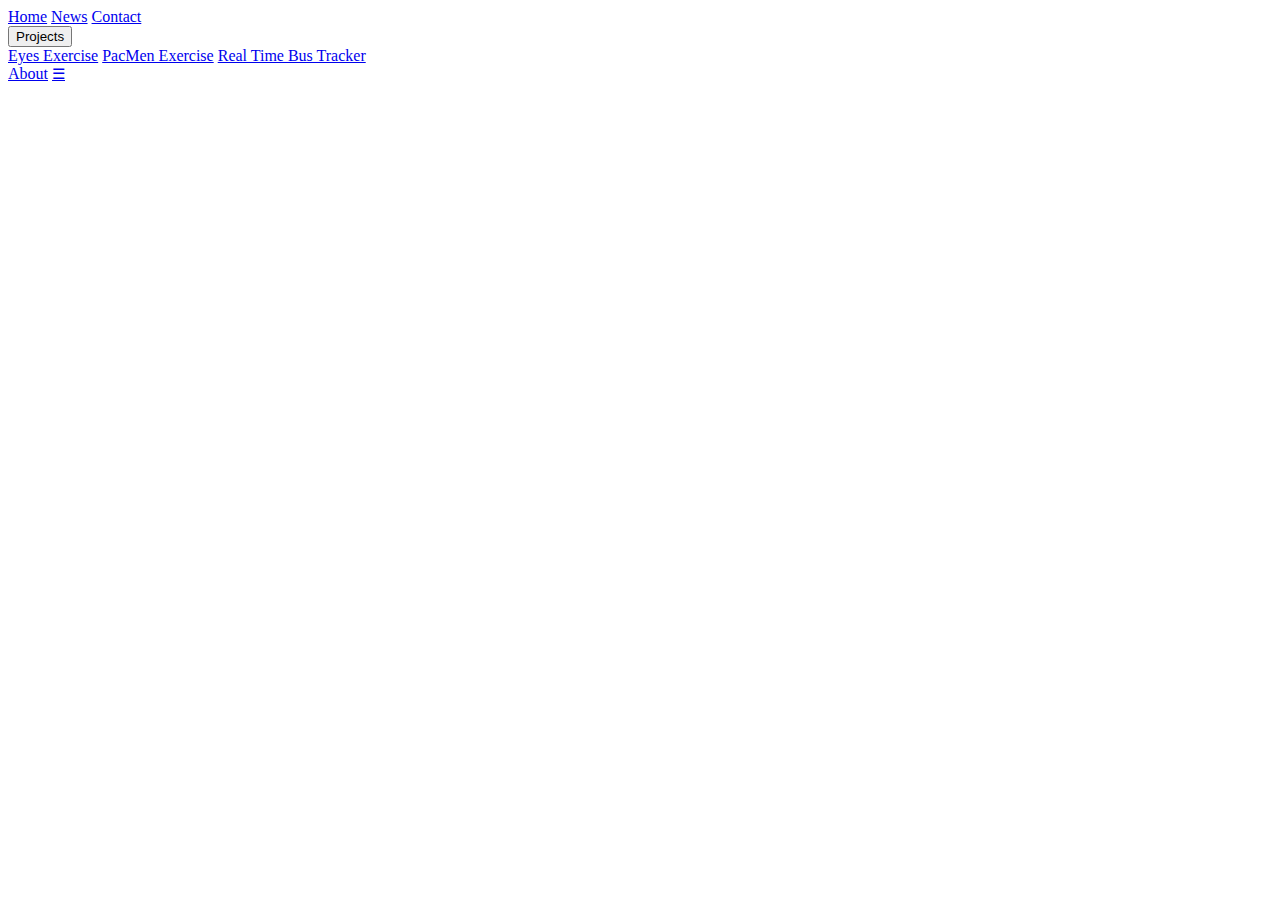
==== projects.html @ ca418f56 "Add files via upload" ====
<!DOCTYPE html>
<html lang="en">
<head>
    <meta charset="UTF-8">
    <meta http-equiv="X-UA-Compatible" content="IE=edge">
    <meta name="viewport" content="width=device-width, initial-scale=1.0">
    <title>Projects</title>
    <link rel="stylesheet" href="./styles.css" />
</head>
<body>

    <div class="topnav" id="myTopnav">
        <a href="#home" class="active">Home</a>
        <a href="#news">News</a>
        <a href="#contact">Contact</a>
        <div class="dropdown">
          <button class="dropbtn">Projects 
            <i class="fa fa-caret-down"></i>
          </button>
          <div class="dropdown-content">
            <a href="https://github.com/SWilkRobinson/Eyes-Exercise">Eyes Exercise</a>
            <a href="https://github.com/SWilkRobinson/PacMen-Exercise">PacMen Exercise</a>
            <a href="https://github.com/SWilkRobinson/Real-Time-Bus-Tracker">Real Time Bus Tracker</a>
          </div>
        </div> 
        <a href="#about">About</a>
        <a href="javascript:void(0);" style="font-size:15px;" class="icon" onclick="myFunction()">&#9776;</a>
      </div>

<main>
    <div></div>
    <div></div>
    <div></div>
</main>

</body>
</html>
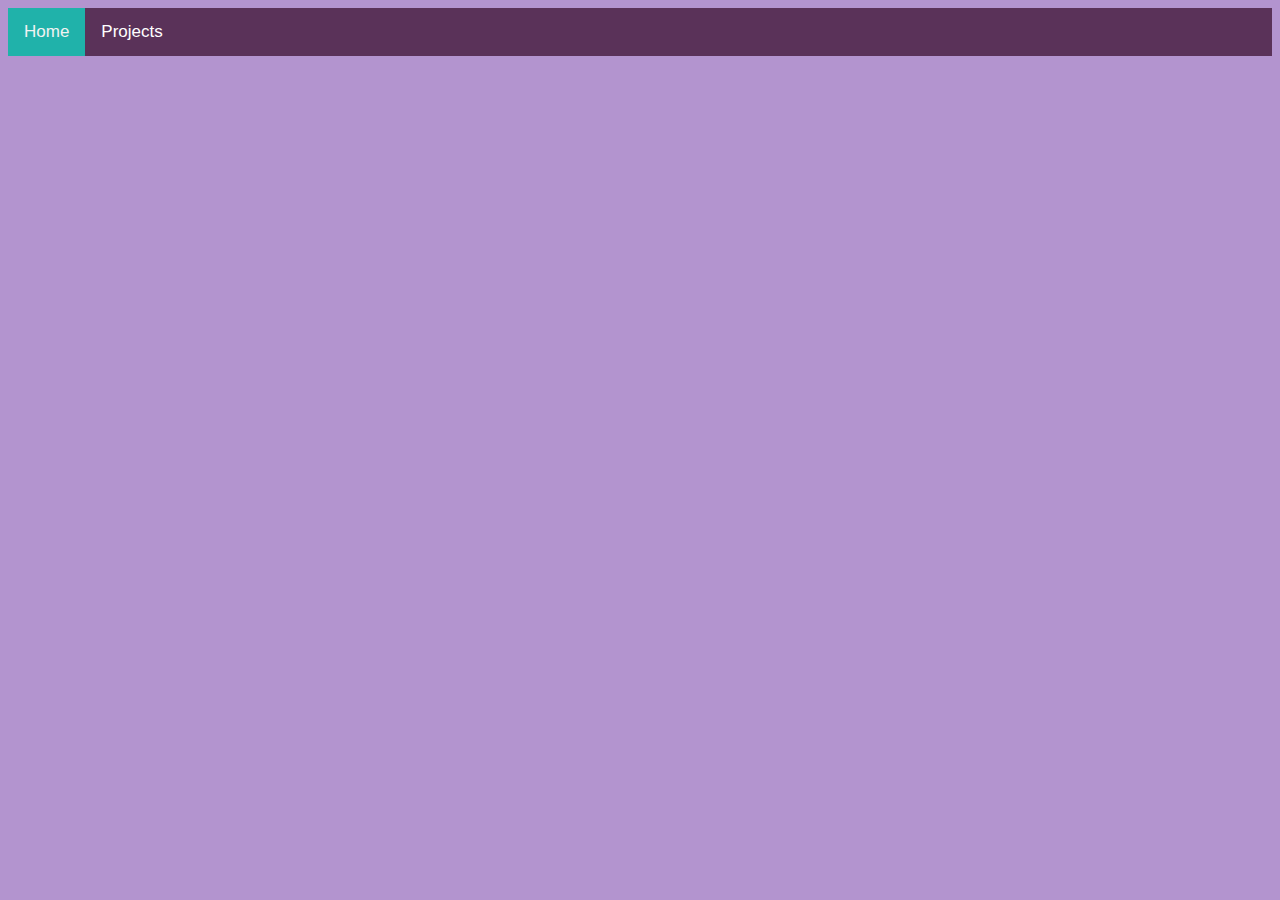
==== commit ff57e42c: "Update projects.html" ====
--- a/projects.html
+++ b/projects.html
@@ -10,9 +10,7 @@
 <body>
 
     <div class="topnav" id="myTopnav">
-        <a href="#home" class="active">Home</a>
-        <a href="#news">News</a>
-        <a href="#contact">Contact</a>
+        <a href="https://swilkrobinson.github.io/" class="active">Home</a>
         <div class="dropdown">
           <button class="dropbtn">Projects 
             <i class="fa fa-caret-down"></i>
@@ -23,7 +21,6 @@
             <a href="https://github.com/SWilkRobinson/Real-Time-Bus-Tracker">Real Time Bus Tracker</a>
           </div>
         </div> 
-        <a href="#about">About</a>
         <a href="javascript:void(0);" style="font-size:15px;" class="icon" onclick="myFunction()">&#9776;</a>
       </div>
 
@@ -34,4 +31,4 @@
 </main>
 
 </body>
-</html>+</html>
--- a/styles.css
+++ b/styles.css
@@ -0,0 +1,189 @@
+  body {
+    font-family: "Lato", sans-serif;
+    background-color: rgb(179, 148, 207);
+  }
+  /*attempt at making a grid...*/
+  .content-main{
+    display: grid;
+    grid-template-columns: repeat(4, 1fr);
+    grid-template-rows: repeat(4, 1fr);
+  }
+  
+  .image {
+    content: url("./biopiccopy2.png");
+    width: 220px; 
+    height: 280px;
+    margin: 0;
+    padding: 0;
+    border-radius: 50%;
+    position: relative;
+    grid-template-columns: 3 / 4;
+    grid-template-rows: 1 / 2;
+    border: 10px dotted aquamarine;
+    z-index: 5;
+    display: flex;
+    align-items: center;
+    justify-content: center;
+  }
+
+  .bio {
+    grid-template-columns: 4 / 5;
+    grid-template-rows: 2 / 3;
+    background: papayawhip;
+    padding: 50px;
+    position: relative;
+    font-style: normal;
+    color: black;
+  }
+
+  .contact {
+    grid-column: 2 / 3;
+    grid-row: 3 / 4;
+    background: papayawhip;
+    padding: 100px;
+    position: relative;
+    font-style: normal;
+    color: black;    
+  }
+
+  main {
+    margin-left: 140px; /* Same width as the sidebar + left position in px */
+    font-size: 16px; /* Increased text to enable scrolling */
+    padding: 0px 10px;
+  }
+
+ /*Side Navbar*/
+  .sidenav {
+    width: 7em;
+    position: fixed;
+    z-index: 1;
+    top: 300px;
+    left: 10px;
+    background: -webkit-linear-gradient(155deg, lightseagreen , lightyellow, cyan 60%);
+    overflow-x: hidden;
+    padding: 8px 0;
+    border-radius: 5%;
+    border: 5px groove lavender;
+    box-shadow: 5px 5px 10px 2px rgba(90,50,089) inset;
+    z-index: 10;
+  }
+  
+  .sidenav a {
+    padding: 6px 8px 6px 16px;
+    text-decoration: none;
+    font-size: 1.15em;
+    color: darkblue;
+    display: block;
+  }
+  
+  .sidenav a:hover {
+    color: rgb(194, 155, 240);
+  }
+  
+  @media screen and (max-height: 450px) {
+    .sidenav {padding-top: 15px;}
+    .sidenav a {font-size: 18px;}
+  }
+  /*Top Navbar*/
+  .topnav {
+    overflow: hidden;
+    background-color: rgba(90,50,089);
+  }
+  
+  .topnav a {
+    float: left;
+    display: block;
+    color: #f2f2f2;
+    text-align: center;
+    padding: 14px 16px;
+    text-decoration: none;
+    font-size: 17px;
+  }
+  
+  .active {
+    background-color: lightseagreen;
+    color: rgba(205, 132, 247, 0.678);
+  }
+  
+  .topnav .icon {
+    display: none;
+  }
+  
+  .dropdown {
+    float: left;
+    overflow: hidden;
+  }
+  
+  .dropdown .dropbtn {
+    font-size: 17px;    
+    border: none;
+    outline: none;
+    color: white;
+    padding: 14px 16px;
+    background-color: inherit;
+    font-family: inherit;
+    margin: 0;
+  }
+  
+  .dropdown-content {
+    display: none;
+    position: absolute;
+    background: -webkit-linear-gradient(155deg, lightseagreen , lightyellow, cyan 60%);
+    min-width: 160px;
+    box-shadow: 5px 5px 10px 2px rgba(90,50,089);
+    z-index: 6;
+  }
+  
+  .dropdown-content a {
+    float: none;
+    color: darkblue;
+    padding: 12px 16px;
+    text-decoration: none;
+    display: block;
+    text-align: left;
+  }
+  
+  .topnav a:hover, .dropdown:hover .dropbtn {
+    background-color: lightblue;
+    color: midnightblue;
+  }
+  
+  .dropdown-content a:hover {
+    background-color: #ddd;
+    color: black;
+  }
+  
+  .dropdown:hover .dropdown-content {
+    display: block;
+  }
+  
+  @media screen and (max-width: 600px) {
+    .topnav a:not(:first-child), .dropdown .dropbtn {
+      display: none;
+    }
+    .topnav a.icon {
+      float: right;
+      display: block;
+    }
+  }
+  
+  @media screen and (max-width: 600px) {
+    .topnav.responsive {position: relative;}
+    .topnav.responsive .icon {
+      position: absolute;
+      right: 0;
+      top: 0;
+    }
+    .topnav.responsive a {
+      float: none;
+      display: block;
+      text-align: left;
+    }
+    .topnav.responsive .dropdown {float: none;}
+    .topnav.responsive .dropdown-content {position: relative;}
+    .topnav.responsive .dropdown .dropbtn {
+      display: block;
+      width: 100%;
+      text-align: left;
+    }
+  }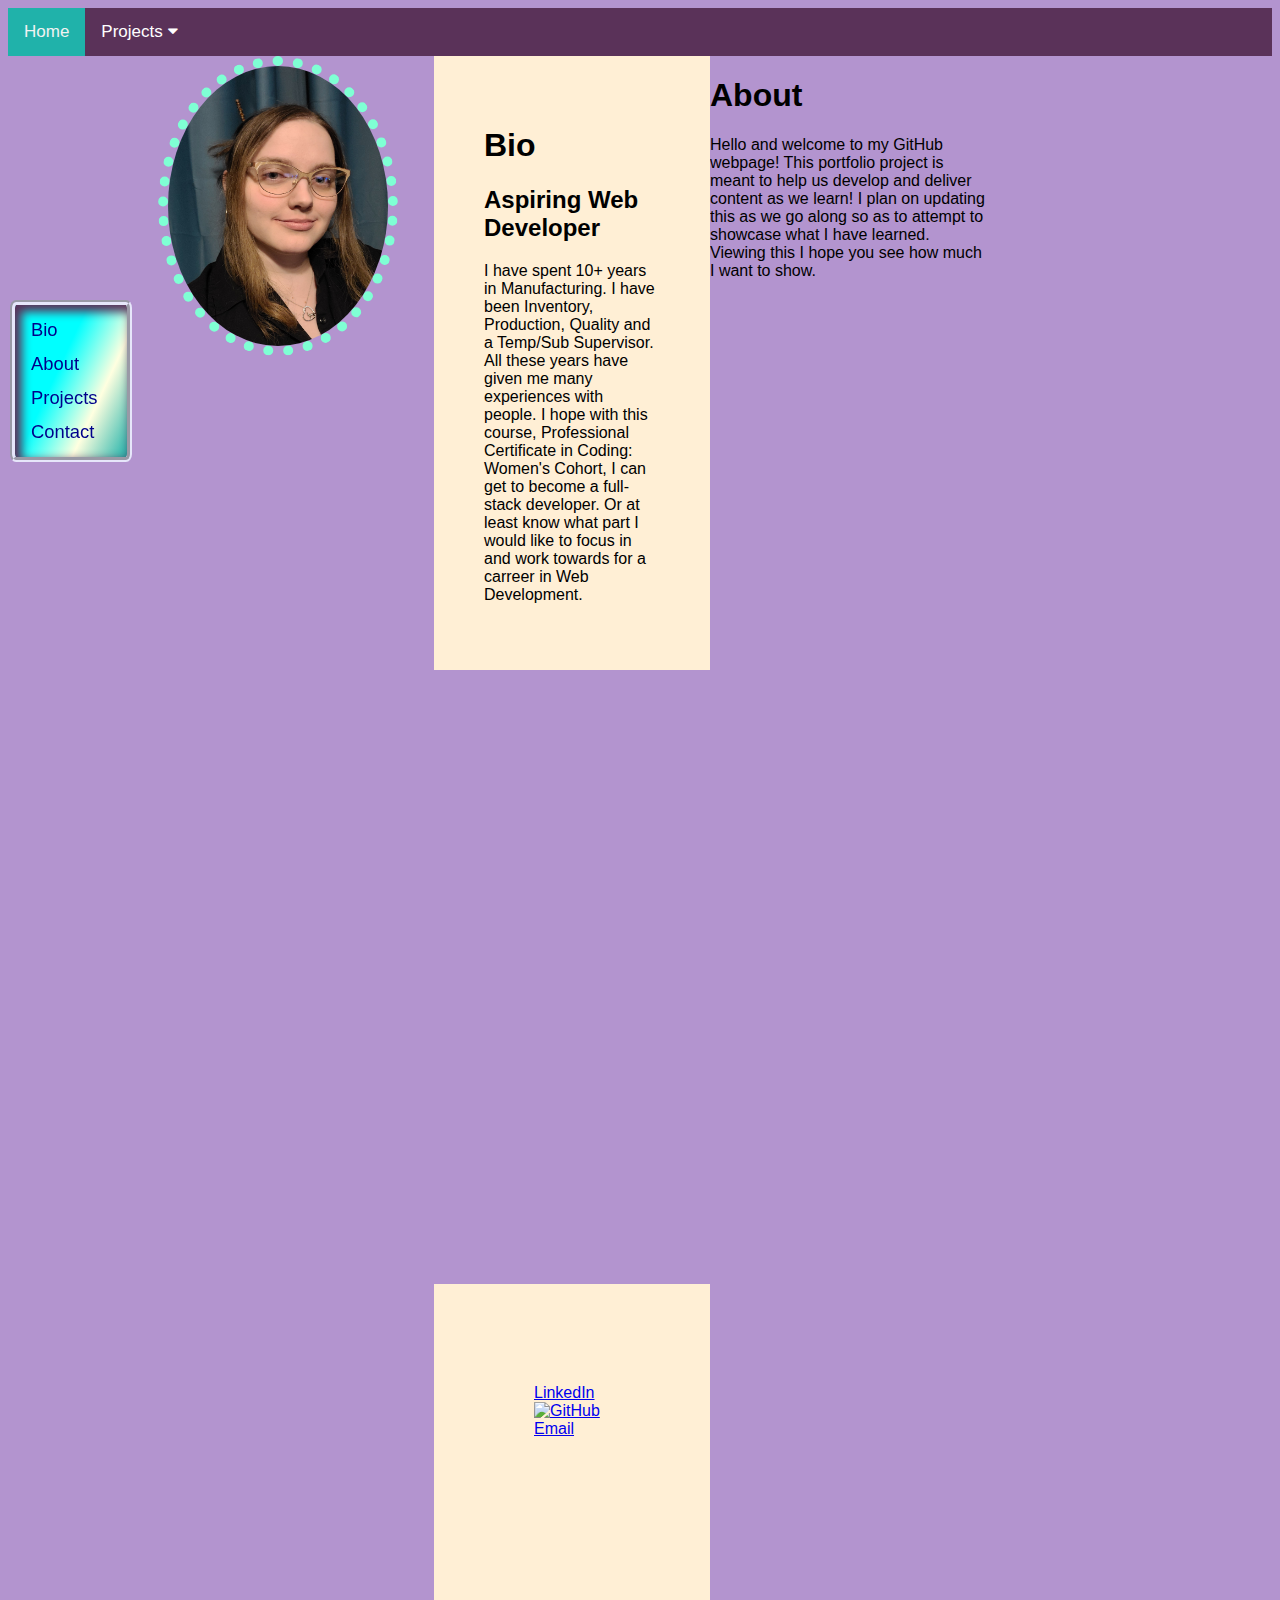
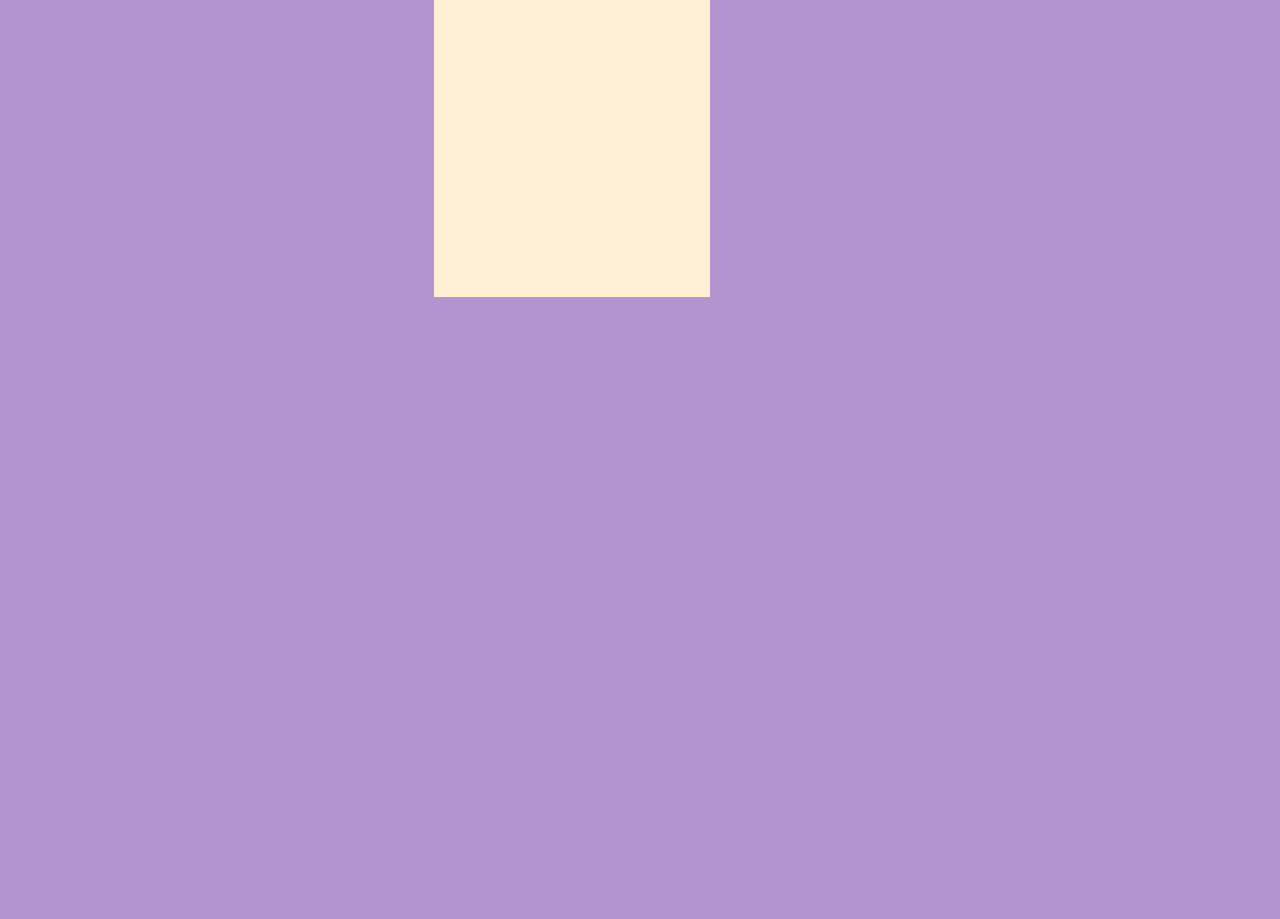
==== commit e6f7ec4d: "Added better grid handling" ====
--- a/projects.html
+++ b/projects.html
@@ -1,33 +1,66 @@
 <!DOCTYPE html>
 <html lang="en">
 <head>
-    <meta charset="UTF-8">
-    <meta http-equiv="X-UA-Compatible" content="IE=edge">
-    <meta name="viewport" content="width=device-width, initial-scale=1.0">
-    <title>Projects</title>
-    <link rel="stylesheet" href="./styles.css" />
+  <meta charset="UTF-8">
+  <meta http-equiv="X-UA-Compatible" content="IE=edge">
+  <meta name="viewport" content="width=device-width, initial-scale=1.0">
+  <title>Stephanie's Portfolio</title>
+  <link rel="stylesheet" href="./styles.css" />
+  <link rel="stylesheet" href="https://cdnjs.cloudflare.com/ajax/libs/font-awesome/4.7.0/css/font-awesome.min.css">
+  <link rel="preconnect" href="https://fonts.googleapis.com">
+  <link rel="preconnect" href="https://fonts.gstatic.com" crossorigin>
+  <link href="https://fonts.googleapis.com/css2?family=Play&display=swap" rel="stylesheet">
 </head>
-<body>
+  <body>
+        
+    <div class="topnav" id="myTopnav">
+      <a href="#home" class="active">Home</a>
+    <div class="dropdown" link href="https://swilkrobinson.github.io/projects.html">
+      <button class="dropbtn">Projects 
+        <i class="fa fa-caret-down"></i>
+      </button>
+    <div class="dropdown-content">
+      <a href="https://github.com/SWilkRobinson/Eyes-Exercise">Eyes Exercise</a>
+      <a href="https://github.com/SWilkRobinson/PacMen-Exercise">PacMen Exercise</a>
+      <a href="https://github.com/SWilkRobinson/Real-Time-Bus-Tracker">Real Time Bus Tracker</a>
+    </div>
+    </div> 
+      <a href="javascript:void(0);" style="font-size:15px;" class="icon" onclick="myFunction()">&#9776;</a>
+    </div>
+      
+    <script>
+      function myFunction() {
+        var x = document.getElementById("myTopnav");
+        if (x.className === "topnav") {
+          x.className += " responsive";
+        } else {
+          x.className = "topnav";
+        }
+      }
+    </script>
+     
+    <div class="sidenav">
+      <a href="#bio">Bio</a>
+      <a href="#about">About</a>
+      <a href="https://swilkrobinson.github.io/projects.html">Projects</a>
+      <a href="#contact">Contact</a>
+    </div>
 
-    <div class="topnav" id="myTopnav">
-        <a href="https://swilkrobinson.github.io/" class="active">Home</a>
-        <div class="dropdown">
-          <button class="dropbtn">Projects 
-            <i class="fa fa-caret-down"></i>
-          </button>
-          <div class="dropdown-content">
-            <a href="https://github.com/SWilkRobinson/Eyes-Exercise">Eyes Exercise</a>
-            <a href="https://github.com/SWilkRobinson/PacMen-Exercise">PacMen Exercise</a>
-            <a href="https://github.com/SWilkRobinson/Real-Time-Bus-Tracker">Real Time Bus Tracker</a>
-          </div>
-        </div> 
-        <a href="javascript:void(0);" style="font-size:15px;" class="icon" onclick="myFunction()">&#9776;</a>
-      </div>
-
-<main>
-    <div></div>
-    <div></div>
-    <div></div>
+<main class="content-main">
+  <div class="image"></div>
+  <div class="bio">
+      <p><H1>Bio</H1>
+      <H2>Aspiring Web Developer</H2>
+      I have spent 10+ years in Manufacturing. I have been Inventory, Production, Quality and a Temp/Sub Supervisor. All these years have given me many experiences with people. I hope with this course, Professional Certificate in Coding: Women's Cohort, I can get to become a full-stack developer. Or at least know what part I would like to focus in and work towards for a carreer in Web Development.</p>
+  </div>
+  <div class="about"><h1>About</h1>
+      Hello and welcome to my GitHub webpage! This portfolio project is meant to help us develop and deliver content as we learn! I plan on updating this as we go along so as to attempt to showcase what I have learned.
+    Viewing this I hope you see how much I want to show.</div>
+  <div class="contact">
+      <a class="LinkedIn" href="https://www.linkedin.com/in/stephaniewilk67/">LinkedIn</a>
+      <a class="GitHub" href="https://github.com/SWilkRobinson"><img src="./GitHub-Mark-64px.png" alt="GitHub"></a>
+      <a class="Email" href="SWilkRobinson@outlook.com">Email</a>
+  </div>
 </main>
 
 </body>
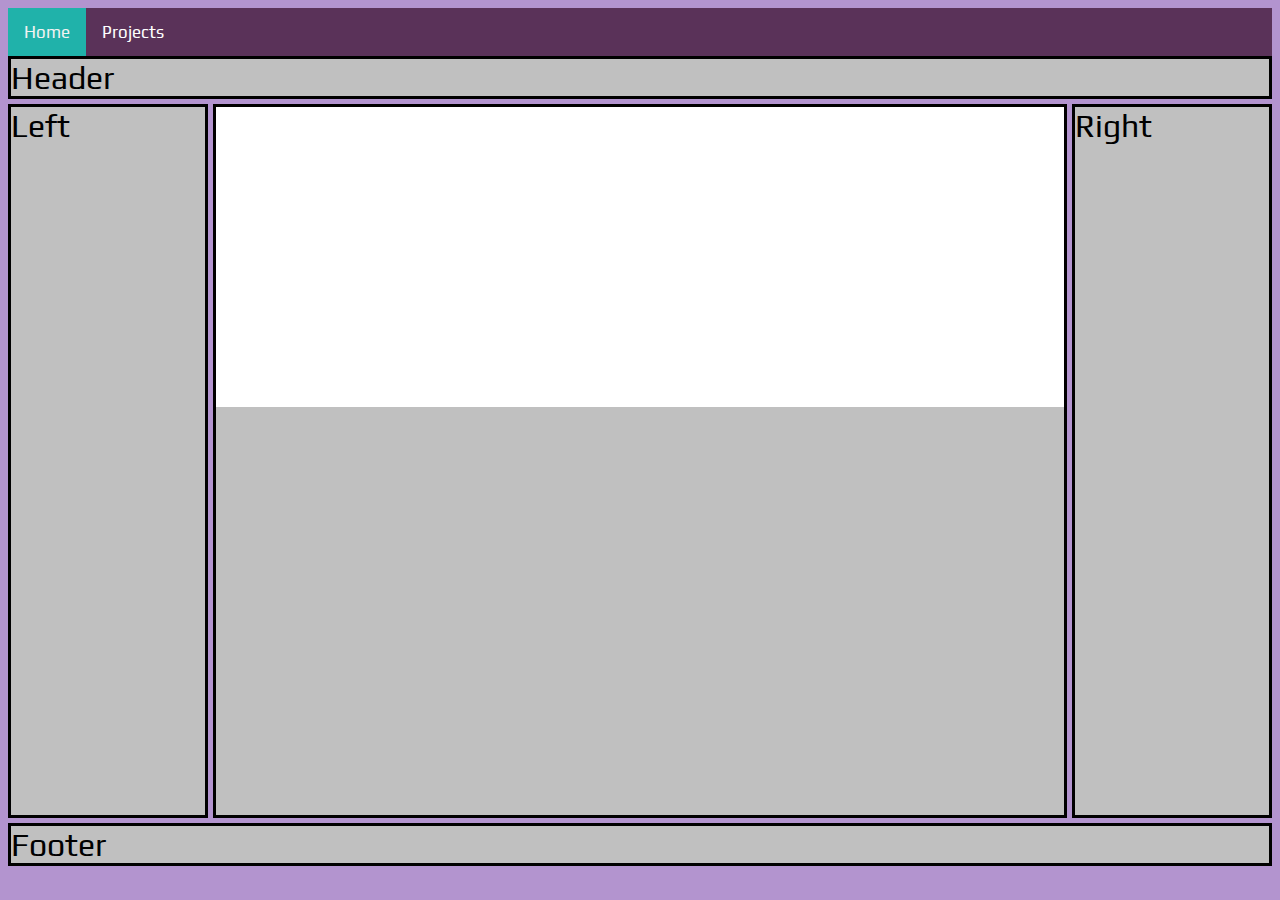
==== commit 5a06bd70: "Update projects.html" ====
--- a/projects.html
+++ b/projects.html
@@ -1,67 +1,46 @@
 <!DOCTYPE html>
 <html lang="en">
 <head>
-  <meta charset="UTF-8">
-  <meta http-equiv="X-UA-Compatible" content="IE=edge">
-  <meta name="viewport" content="width=device-width, initial-scale=1.0">
-  <title>Stephanie's Portfolio</title>
-  <link rel="stylesheet" href="./styles.css" />
-  <link rel="stylesheet" href="https://cdnjs.cloudflare.com/ajax/libs/font-awesome/4.7.0/css/font-awesome.min.css">
-  <link rel="preconnect" href="https://fonts.googleapis.com">
-  <link rel="preconnect" href="https://fonts.gstatic.com" crossorigin>
-  <link href="https://fonts.googleapis.com/css2?family=Play&display=swap" rel="stylesheet">
+    <meta charset="UTF-8">
+    <meta http-equiv="X-UA-Compatible" content="IE=edge">
+    <meta name="viewport" content="width=device-width, initial-scale=1.0">
+    <title>Projects</title>
+    <link rel="stylesheet" href="./styles.css" />
+    <link rel="preconnect" href="https://fonts.googleapis.com">
+    <link rel="preconnect" href="https://fonts.gstatic.com" crossorigin>
+    <link href="https://fonts.googleapis.com/css2?family=Play&display=swap" rel="stylesheet">
 </head>
-  <body>
-        
+<body>
+
     <div class="topnav" id="myTopnav">
-      <a href="#home" class="active">Home</a>
-    <div class="dropdown" link href="https://swilkrobinson.github.io/projects.html">
-      <button class="dropbtn">Projects 
-        <i class="fa fa-caret-down"></i>
-      </button>
-    <div class="dropdown-content">
-      <a href="https://github.com/SWilkRobinson/Eyes-Exercise">Eyes Exercise</a>
-      <a href="https://github.com/SWilkRobinson/PacMen-Exercise">PacMen Exercise</a>
-      <a href="https://github.com/SWilkRobinson/Real-Time-Bus-Tracker">Real Time Bus Tracker</a>
+        <a href="https://swilkrobinson.github.io/" class="active">Home</a>
+        <div class="dropdown">
+          <button class="dropbtn">Projects 
+            <i class="fa fa-caret-down"></i>
+          </button>
+          <div class="dropdown-content">
+            <a href="https://github.com/SWilkRobinson/Eyes-Exercise">Eyes Exercise</a>
+            <a href="https://github.com/SWilkRobinson/PacMen-Exercise">PacMen Exercise</a>
+            <a href="https://github.com/SWilkRobinson/Real-Time-Bus-Tracker">Real Time Bus Tracker</a>
+          </div>
+        </div> 
+        <a href="javascript:void(0);" style="font-size:15px;" class="icon" onclick="myFunction()">&#9776;</a>
+      </div>
+
+
+    <div class="project-grid">
+        <header>Header</header>
+        <aside>Left</aside>
+        <article>
+            <div class="article-grid">
+            </div>
+        </article>
+        <aside>Right</aside>
+        <footer>Footer</footer>
     </div>
-    </div> 
-      <a href="javascript:void(0);" style="font-size:15px;" class="icon" onclick="myFunction()">&#9776;</a>
-    </div>
-      
-    <script>
-      function myFunction() {
-        var x = document.getElementById("myTopnav");
-        if (x.className === "topnav") {
-          x.className += " responsive";
-        } else {
-          x.className = "topnav";
-        }
-      }
-    </script>
-     
-    <div class="sidenav">
-      <a href="#bio">Bio</a>
-      <a href="#about">About</a>
-      <a href="https://swilkrobinson.github.io/projects.html">Projects</a>
-      <a href="#contact">Contact</a>
-    </div>
+    <div></div>
+    <div></div>
 
-<main class="content-main">
-  <div class="image"></div>
-  <div class="bio">
-      <p><H1>Bio</H1>
-      <H2>Aspiring Web Developer</H2>
-      I have spent 10+ years in Manufacturing. I have been Inventory, Production, Quality and a Temp/Sub Supervisor. All these years have given me many experiences with people. I hope with this course, Professional Certificate in Coding: Women's Cohort, I can get to become a full-stack developer. Or at least know what part I would like to focus in and work towards for a carreer in Web Development.</p>
-  </div>
-  <div class="about"><h1>About</h1>
-      Hello and welcome to my GitHub webpage! This portfolio project is meant to help us develop and deliver content as we learn! I plan on updating this as we go along so as to attempt to showcase what I have learned.
-    Viewing this I hope you see how much I want to show.</div>
-  <div class="contact">
-      <a class="LinkedIn" href="https://www.linkedin.com/in/stephaniewilk67/">LinkedIn</a>
-      <a class="GitHub" href="https://github.com/SWilkRobinson"><img src="./GitHub-Mark-64px.png" alt="GitHub"></a>
-      <a class="Email" href="SWilkRobinson@outlook.com">Email</a>
-  </div>
-</main>
 
 </body>
 </html>
--- a/styles.css
+++ b/styles.css
@@ -1,12 +1,13 @@
   body {
-    font-family: "Lato", sans-serif;
+    font-family: 'Play', sans-serif;
     background-color: rgb(179, 148, 207);
   }
   /*attempt at making a grid...*/
   .content-main{
     display: grid;
-    grid-template-columns: repeat(4, 1fr);
-    grid-template-rows: repeat(4, 1fr);
+    grid-template-columns: 200px auto auto auto 200px;
+    grid-template-rows: 3, auto;
+  
   }
   
   .image {
@@ -17,23 +18,33 @@
     padding: 0;
     border-radius: 50%;
     position: relative;
-    grid-template-columns: 3 / 4;
+    grid-template-columns: 2 / 3;
     grid-template-rows: 1 / 2;
     border: 10px dotted aquamarine;
     z-index: 5;
     display: flex;
     align-items: center;
     justify-content: center;
+    margin-top: 40px;
   }
 
   .bio {
-    grid-template-columns: 4 / 5;
+    grid-template-columns: 3 / 4;
     grid-template-rows: 2 / 3;
     background: papayawhip;
     padding: 50px;
     position: relative;
     font-style: normal;
     color: black;
+  }
+
+  .about {
+    grid-row: 2 / 3;
+    grid-column: 1 / 2;
+    background: turquoise;
+    padding: 50px;
+    text-align: center;
+    position: relative;
   }
 
   .contact {
@@ -50,6 +61,32 @@
     margin-left: 140px; /* Same width as the sidebar + left position in px */
     font-size: 16px; /* Increased text to enable scrolling */
     padding: 0px 10px;
+    font-family: 'Play', sans-serif;
+  }
+
+  .project-grid {
+    display: grid;
+    grid-template-columns: 200px 1fr 200px;
+    grid-template-rows: auto 1fr auto;
+    gap: 5px;
+    height: 90vh;
+  }
+  header, footer {
+    grid-column: 1 / 4;
+  }
+  header, aside, article, footer{
+    border-style: solid;
+    background: silver;
+    font-size: 2em;
+  }
+
+  .article-grid {
+    display: grid;
+    grid-template-columns: 20px 20px 20px;
+    gap: 20px;
+    height: 300px;
+    background: white;
+    border-style: solid black;
   }
 
  /*Side Navbar*/
@@ -186,4 +223,4 @@
       width: 100%;
       text-align: left;
     }
-  }+  }
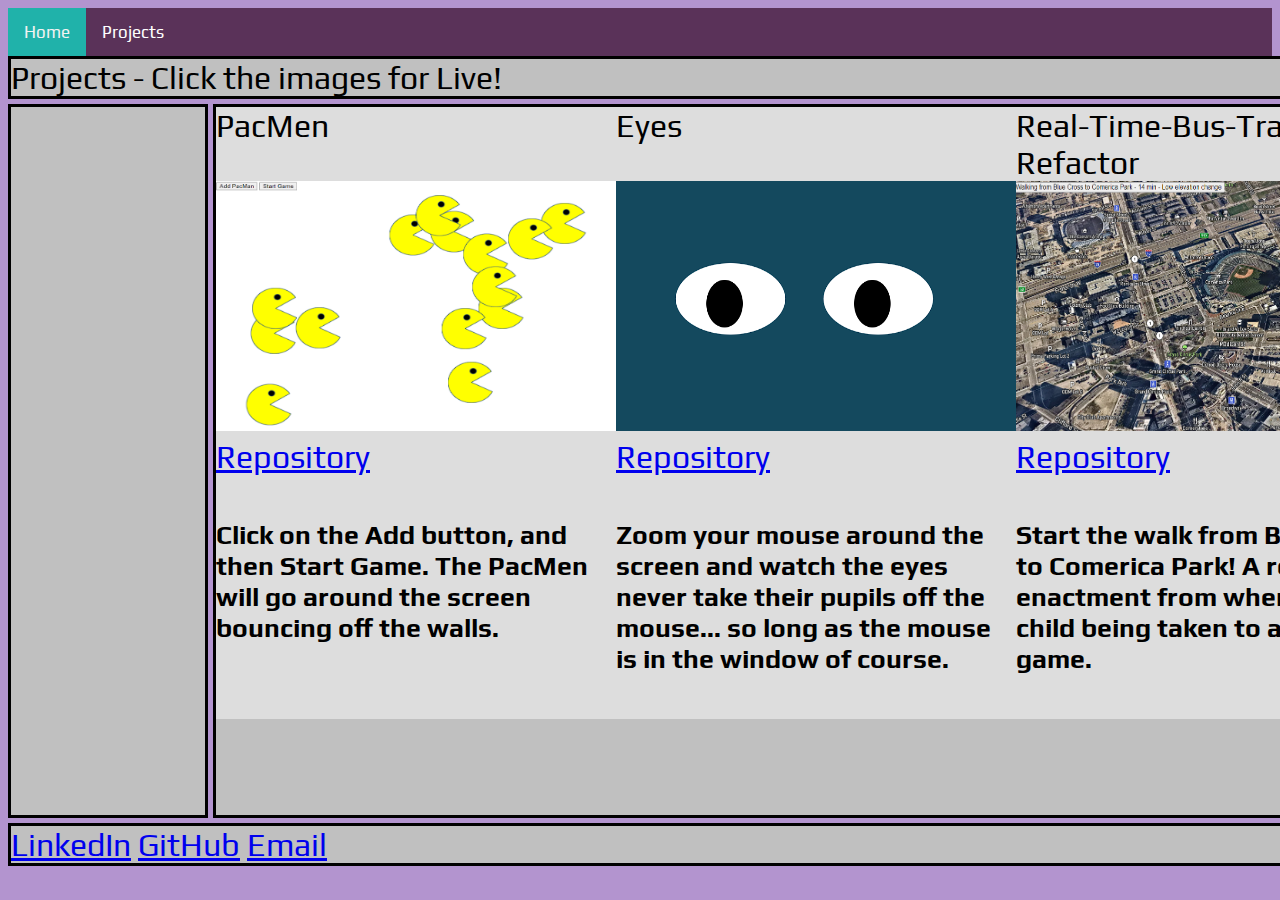
==== commit 159524b9: "Update projects.html" ====
--- a/projects.html
+++ b/projects.html
@@ -29,14 +29,42 @@
 
 
     <div class="project-grid">
-        <header>Header</header>
-        <aside>Left</aside>
+        <header>Projects - Click the images for Live!</header>
+        <aside></aside>
         <article>
+            <div class="box">
+                <div class="one">PacMen</div>
+                <div class="two">Eyes</div>
+                <div class="three">Real-Time-Bus-Tracker Refactor</div>
+            </div>
+            <div class="box">
+                <a href="https://swilkrobinson.github.io/PacMen-Exercise/" class="one"><img src="./PacmenExercise.png" height="250" width="400" ></a>
+                <a href="https://swilkrobinson.github.io/Eyes-Exercise/" class="two"><img src="./EyesExercise.png" height="250" width="400"></a>
+                <a href="https://swilkrobinson.github.io/Real-Time-Bus-Tracker/" class="three"><img src="./BlueCrossWalk.png" height="250" width="400" ></a>
+            </div>
+            
+            <div class="box">
+                <a href="https://github.com/SWilkRobinson/PacMen-Exercise" class="one">Repository</a>
+                <a href="https://github.com/SWilkRobinson/Eyes-Exercise" class="two">Repository</a>
+                <a href="https://github.com/SWilkRobinson/Real-Time-Bus-Tracker" class="three">Repository</a>
+            </div>
+            
+            <div class="box">
+                <div class="one"><h5>Click on the Add button, and then Start Game. The PacMen will go around the screen bouncing off the walls.</h5></div>
+                <div class="two"><h5>Zoom your mouse around the screen and watch the eyes never take their pupils off the mouse... so long as the mouse is in the window of course.</h5></div>
+                <div class="three"><h5>Start the walk from Blue Cross to Comerica Park! A re-enactment from when I was a child being taken to a baseball game.</h5></div>
+            </div>
+
             <div class="article-grid">
             </div>
+
         </article>
-        <aside>Right</aside>
-        <footer>Footer</footer>
+        <aside></aside>
+        <footer>
+            <a class="LinkedIn" href="https://www.linkedin.com/in/stephaniewilk67/">LinkedIn</a>
+            <a class="GitHub" href="https://github.com/SWilkRobinson">GitHub</a>
+            <a class="Email" href="mailto:SWilkRobinson@outlook.com" >Email</a>
+        </footer>
     </div>
     <div></div>
     <div></div>
--- a/styles.css
+++ b/styles.css
@@ -47,6 +47,15 @@
     position: relative;
   }
 
+  .video {
+    grid-column: 2 / 3;
+    grid-row: 2 / 3;
+    background: lavender;
+    position: relative;
+    padding: 50px;
+
+  }
+
   .contact {
     grid-column: 2 / 3;
     grid-row: 3 / 4;
@@ -80,14 +89,27 @@
     font-size: 2em;
   }
 
-  .article-grid {
-    display: grid;
-    grid-template-columns: 20px 20px 20px;
-    gap: 20px;
-    height: 300px;
-    background: white;
-    border-style: solid black;
-  }
+  /*flexbox on projects page*/
+  .box {
+    display: flex;
+    top: 100px;
+    z-index: 10;
+    background: #ddd;
+  }
+
+  .one {
+    flex: 1;
+  }
+
+  .two {
+    flex: 1;
+  }
+
+  .three {
+    flex: 1;
+  }
+
+
 
  /*Side Navbar*/
   .sidenav {
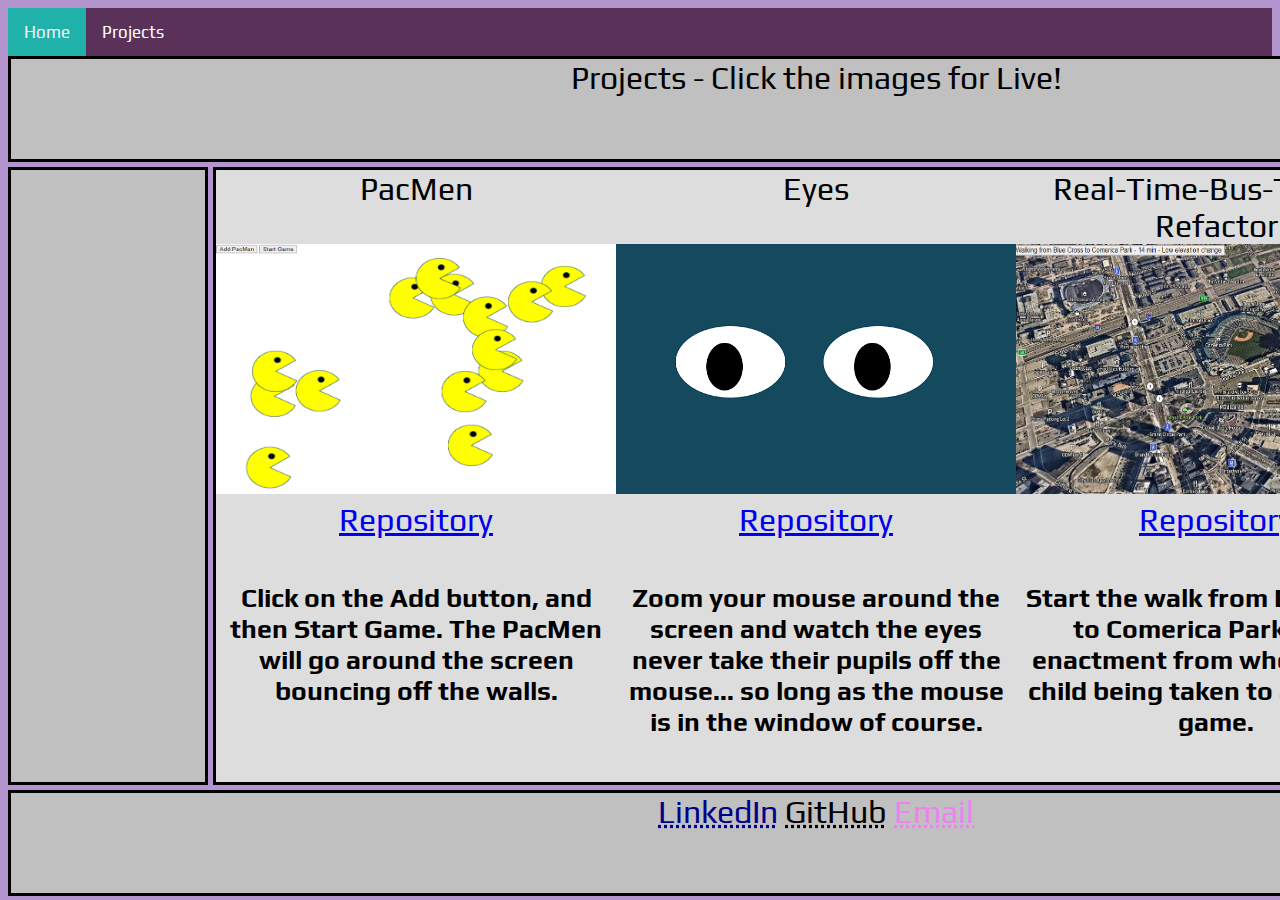
==== commit 03dc11f3: "Update projects.html" ====
--- a/projects.html
+++ b/projects.html
@@ -61,9 +61,9 @@
         </article>
         <aside></aside>
         <footer>
-            <a class="LinkedIn" href="https://www.linkedin.com/in/stephaniewilk67/">LinkedIn</a>
-            <a class="GitHub" href="https://github.com/SWilkRobinson">GitHub</a>
-            <a class="Email" href="mailto:SWilkRobinson@outlook.com" >Email</a>
+            <a class="LinkedIn" href="https://www.linkedin.com/in/stephaniewilk67/" style="color: darkblue; text-decoration: underline;text-decoration-style: dotted;">LinkedIn</a>
+            <a class="GitHub" href="https://github.com/SWilkRobinson" style="color: black; text-decoration: underline;text-decoration-style: dotted;">GitHub</a>
+            <a class="Email" href="mailto:SWilkRobinson@outlook.com" style="color: violet; text-decoration: underline;text-decoration-style: dotted;">Email</a>
         </footer>
     </div>
     <div></div>
--- a/styles.css
+++ b/styles.css
@@ -53,7 +53,7 @@
     background: lavender;
     position: relative;
     padding: 50px;
-
+    text-align: center;
   }
 
   .contact {
@@ -80,13 +80,17 @@
     gap: 5px;
     height: 90vh;
   }
+
   header, footer {
     grid-column: 1 / 4;
+    height: 100px;
+    text-align: center;
   }
   header, aside, article, footer{
     border-style: solid;
     background: silver;
     font-size: 2em;
+    text-align: center;
   }
 
   /*flexbox on projects page*/
@@ -108,8 +112,6 @@
   .three {
     flex: 1;
   }
-
-
 
  /*Side Navbar*/
   .sidenav {
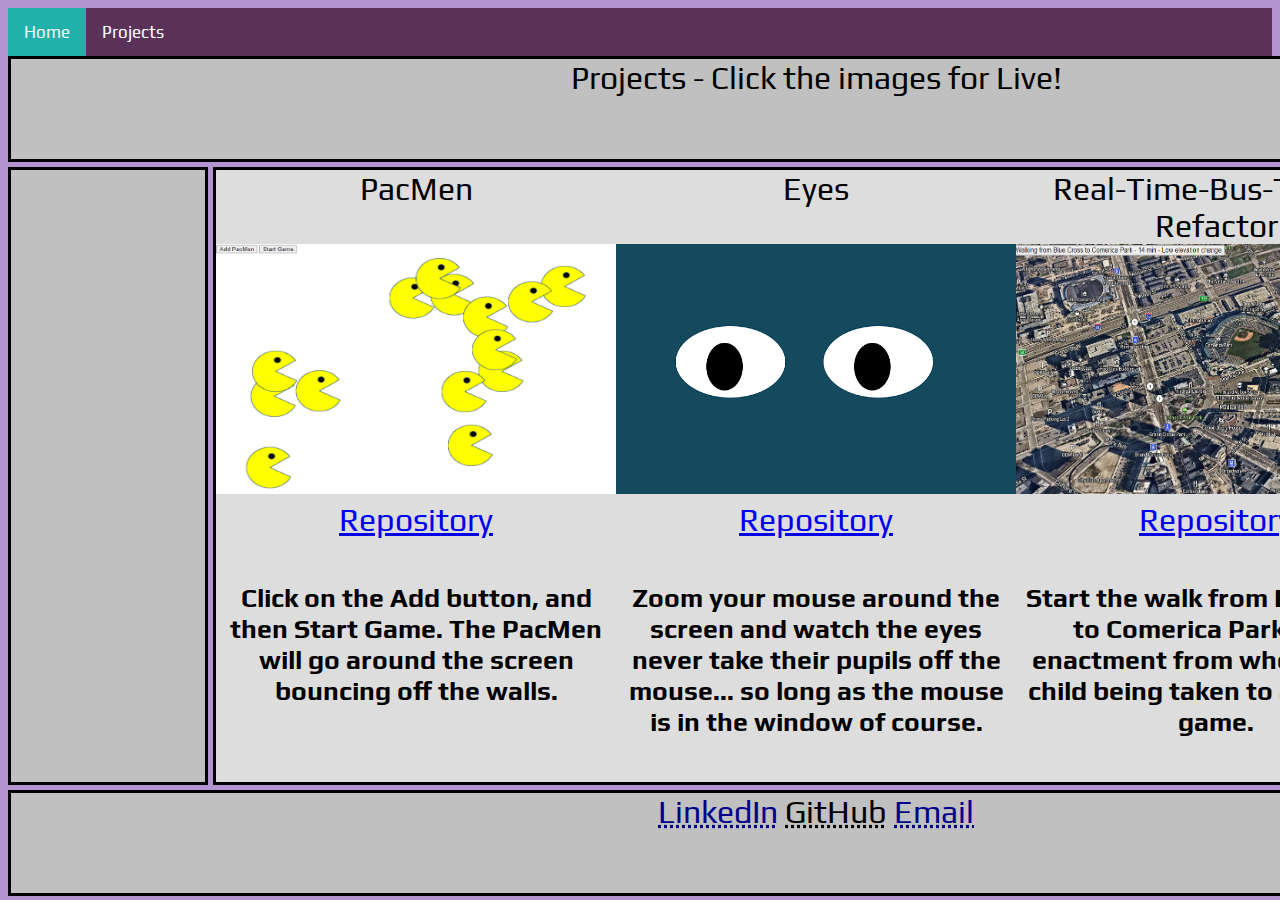
==== commit 36af293a: "Update projects.html" ====
--- a/projects.html
+++ b/projects.html
@@ -63,7 +63,7 @@
         <footer>
             <a class="LinkedIn" href="https://www.linkedin.com/in/stephaniewilk67/" style="color: darkblue; text-decoration: underline;text-decoration-style: dotted;">LinkedIn</a>
             <a class="GitHub" href="https://github.com/SWilkRobinson" style="color: black; text-decoration: underline;text-decoration-style: dotted;">GitHub</a>
-            <a class="Email" href="mailto:SWilkRobinson@outlook.com" style="color: violet; text-decoration: underline;text-decoration-style: dotted;">Email</a>
+            <a class="Email" href="mailto:SWilkRobinson@outlook.com" style="color: darkblue; text-decoration: underline;text-decoration-style: dotted;">Email</a>
         </footer>
     </div>
     <div></div>
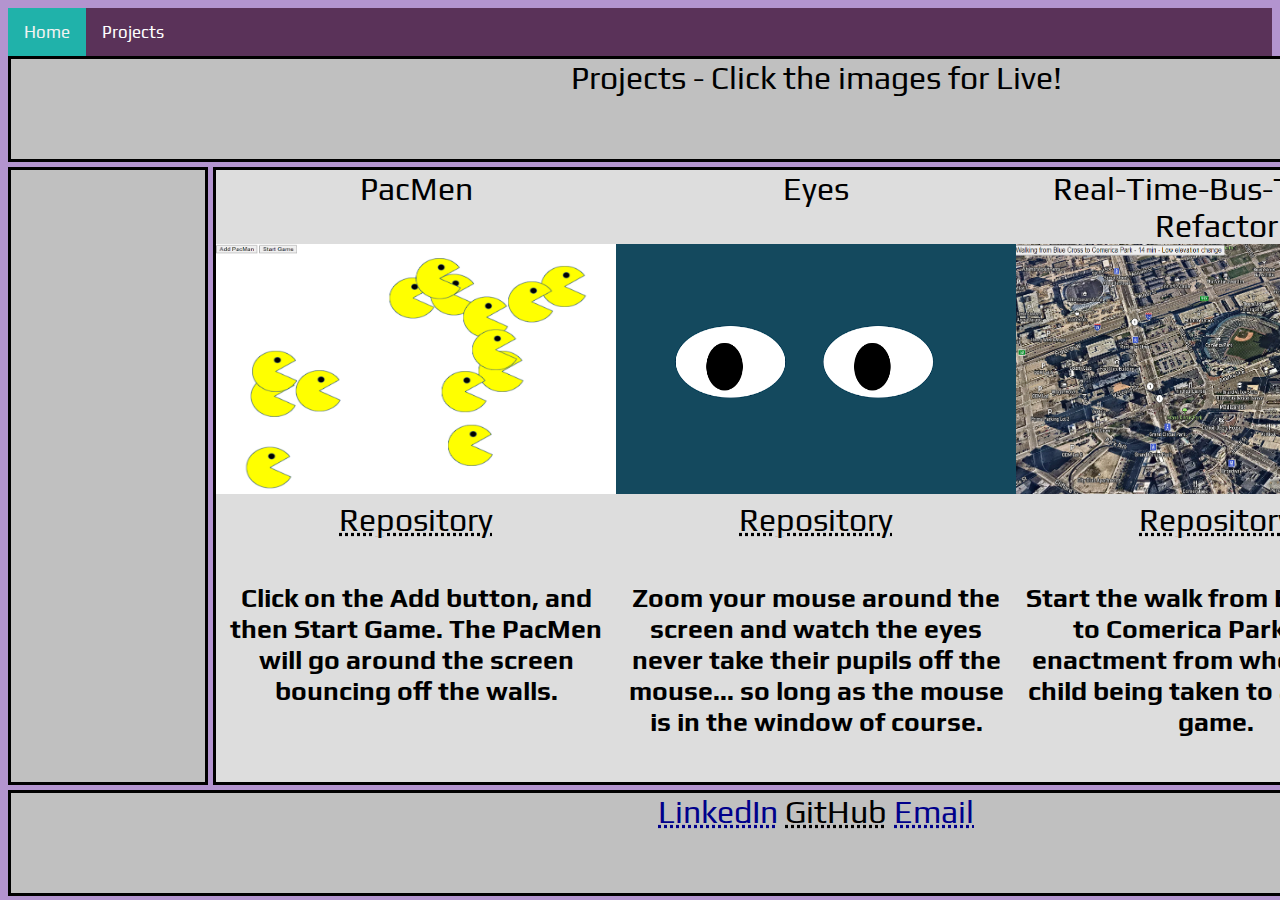
==== commit 000160e3: "Update projects.html" ====
--- a/projects.html
+++ b/projects.html
@@ -44,9 +44,9 @@
             </div>
             
             <div class="box">
-                <a href="https://github.com/SWilkRobinson/PacMen-Exercise" class="one">Repository</a>
-                <a href="https://github.com/SWilkRobinson/Eyes-Exercise" class="two">Repository</a>
-                <a href="https://github.com/SWilkRobinson/Real-Time-Bus-Tracker" class="three">Repository</a>
+                <a href="https://github.com/SWilkRobinson/PacMen-Exercise" style="color: black; text-decoration: underline;text-decoration-style: dotted;" class="one">Repository</a>
+                <a href="https://github.com/SWilkRobinson/Eyes-Exercise" style="color: black; text-decoration: underline;text-decoration-style: dotted;" class="two">Repository</a>
+                <a href="https://github.com/SWilkRobinson/Real-Time-Bus-Tracker" style="color: black; text-decoration: underline;text-decoration-style: dotted;" class="three">Repository</a>
             </div>
             
             <div class="box">
